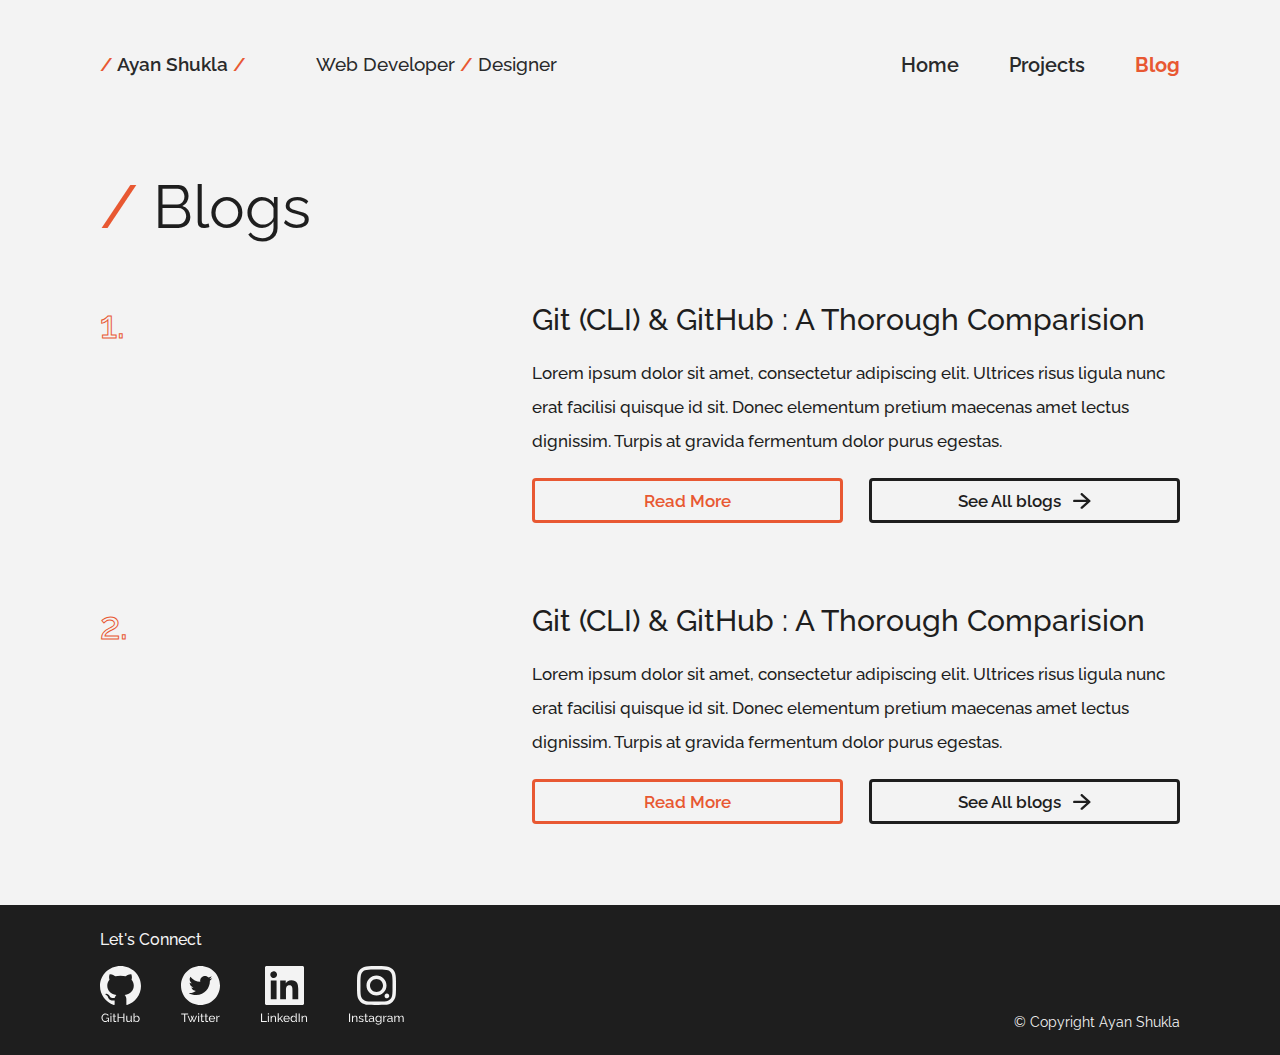
==== blogs.html @ 3f5d8463 "final commit" ====
<!DOCTYPE html>
<html lang="en">
<head>
    <meta charset="UTF-8">
    <meta name="viewport" content="width=device-width, initial-scale=1.0">
    <meta http-equiv="X-UA-Compatible" content="ie=edge">
    <title>Blog | Ayan Shukla</title>
    <link rel="stylesheet" href="styles.css">
    <script src='app.js' defer></script>
</head>
<body>
    <div class="wrapper">
            <div class="sidepanel">
                <img src="./images/cross.svg" alt="" class="cross">
                <div class="sidepanel-content">
                    <a href="index.html"><h1 class='side-font home-side'>Home</h1></a>
                    <a href="projects.html"><h1 class='side-font projects-side'>Projects</h1></a>
                    <a href="blogs.html"><h1 class='side-font blogs-side active'>Blogs</h1></a>
                </div>
                <div class="social-div">
                    <p><span>Find</span> Me Here</p>
                    <div class="social-side">
                    <a href=""><img src="./images/footer-icons/git.svg" alt=""></a>
                    <a href=""><img src="./images/footer-icons/twitter.svg" alt=""></a>
                    <a href=""><img src="./images/footer-icons/linkedin.svg" alt=""></a>
                    <a href=""><img src="./images/footer-icons/instagram.svg" alt=""></a>
                </div>
                </div>
            </div>
        <nav>
            <div class="nav-brand"><span class='name-slash'>/ </span>Ayan Shukla<span class='name-slash'> /</span></div>
            <!-- <img class='menu-icon' src="./images/menu-dark.svg" alt=""> -->
            <img class='menu-icon' src="./images/icons/menu-alt.svg" alt="">
            <br>
            <div class="nav-profession">Web Developer <span id='profession-slash'> / </span>Designer</div>
    
            <div class="nav-tabs">
                <a href="index.html"><p class="home-tab">Home</p></a>
                <a href="projects.html"><p class="projects-tab">Projects</p></a>
                <a href="blogs.html"><p class="blog-tab active-large">Blog</p></a>
            </div>
        </nav>
    </div>

    <section class="blogs blog-page">
            <div class="blog-wrapper">
                    <h1><span class='blog-slash'>/</span> Blogs</h1>

                    <div class="blog-item">
                        <p class='sr-no'>1.</p>
                        <img class='blog-pic1' src="./images/blog-1.png" alt="">
                        <div class="flex-blog">
                            <h3 class='blog-title blog-title-page'>Git (CLI) & GitHub : A Thorough Comparision</h3>
                            <p class='blog-desc blog-page-desc'>Lorem ipsum dolor sit amet, consectetur adipiscing elit. Ultrices risus ligula nunc erat facilisi quisque id sit. Donec elementum pretium maecenas amet lectus dignissim. Turpis at gravida fermentum dolor purus egestas.</p>
            
                            <button class='read-more'>
                                Read More
                            </button>
            
                            <button class='all-blogs blog-page-btn'>
                                <div class="all-blog-btn-content">
                                    See All blogs
                                    <img class='arrow-white' src="./images/arrow-black.svg" alt="">
                                </div>
                            </button>
                        </div>
                    </div>
        
                    <div class="blog-item">
                        <p class='sr-no'>2.</p>
                        <img class='blog-pic1' src="./images/laptop.png" alt="">
                        <div class="flex-blog">
                            <h3 class='blog-title blog-title-page'>Git (CLI) & GitHub : A Thorough Comparision</h3>
                            <p class='blog-desc blog-page-desc'>Lorem ipsum dolor sit amet, consectetur adipiscing elit. Ultrices risus ligula nunc erat facilisi quisque id sit. Donec elementum pretium maecenas amet lectus dignissim. Turpis at gravida fermentum dolor purus egestas.</p>
            
                            <button class='read-more'>
                                Read More
                            </button>
            
                            <button class='all-blogs blog-page-btn'>
                                <div class="all-blog-btn-content">
                                    See All blogs
                                    <img class='arrow-white' src="./images/arrow-black.svg" alt="">
                                </div>
                            </button>
                        </div>
                    </div>
                </div>
        </section>

        <footer class="footer">
                <div class="footer-wrapper">
                    <div class="footer-flex">
                        <p class='connect'>Let's Connect</p>
                        <div class="social">
                            <a href=""><img src="./images/footer-icons/git.svg" alt=""></a>
                            <a href=""><img src="./images/footer-icons/twitter.svg" alt=""></a>
                            <a href=""><img src="./images/footer-icons/linkedin.svg" alt=""></a>
                            <a href=""><img src="./images/footer-icons/instagram.svg" alt=""></a>
                        </div>
                    </div>
            
                    <p class='copy'>© Copyright Ayan Shukla</p>
                </div>
            </footer>
    </div>
</body>
</html>
---- styles.css ----
@import url("https://fonts.googleapis.com/css2?family=Raleway:wght@300;400;500;600&display=swap");

:root {
    --primary-color: #E85832;
    --black: #292A2B;
    --black-primary: #1e1e1e;
    --off-white: #f3f3f3;
    --dark-gray: #6B7280;
}

*{
    margin: 0;
    padding: 0;
    box-sizing: border-box;
}

/* img{width: 100%;} */

body {
    font-family: 'Raleway', sans-serif;
    background:var(--off-white);
    overflow-x: hidden;
    /* margin: auto auto; */
    /* border: 1px red solid; */
}

.wrapper{
    /* border: 1px red solid; */
    margin: 53px 100px 0 100px;
    max-width: 1240px;
}

.overflow{
    overflow: hidden;
}

a{
    text-decoration: none;
    outline: none;
}

.sidepanel{
    height: 100vh;
    width: 100vw;
    color: var(--off-white);
    background: var(--black-primary);
    position: absolute;
    top: 0;
    z-index: 100;
    padding: 30px 25px 0 25px;
    overflow: hidden;
    /* transform: translateX(977px); */
    /* transition: transform .6s ease-in-out; */
    display: none;
    /* border: 1px red solid; */
}

.cross{
    /* border: 1px red solid; */
    width: 20px;
    display: inline-block;
    float: right;
    margin-top: 11px;
    cursor: pointer;
}

.sidepanel-content{
    /* border: 1px red solid; */
    display: flex;
    flex-direction: column;
    width: 70%;
}

.side-font{
    font-family: 'Raleway', sans-serif;
    font-weight: 400;
    font-size: 40px;
    margin-bottom: 30px;
    color: var(--off-white);
}

.active{
    font-family: 'Raleway', sans-serif;
    font-weight: 600;
    color: var(--primary-color);
}

.social-div{
    /* border: red solid 1px; */
    margin-top: 280px;
}

.social-div p{
    font-family: 'Raleway', sans-serif;
    font-weight: 400;
}

.social-div p span{
    color: var(--primary-color);
}

.social-side{
    display: flex;
    justify-content: space-between;
    /* align-items: flex-start; */
    margin-top: 15px;
}

nav{
    /* border: 1px black solid; */
    /* margin:53px 100px 0 100px; */
    /* display: inline-block; */
    max-width: 1240px;
    /* max-width: 1440px; */
    display: grid;
    grid-template-columns: 20% 0px auto auto;
}

.nav-brand{
    font-size: 19px;
    font-weight: 600;
    /* border: 1px red solid; */
    /* display: inline-block; */
    color: var(--black);
    /* width: 25%; */
    /* margin-right: 7%; */
}

.nav-tabs{
    /* border: 1px red solid; */
    display: flex;
    /* margin-left: 265px; */
    justify-content: flex-end;
}

.nav-tabs a{
    font-size: 20px;
    font-weight: 600;
    color: var(--black);
    margin-left: 50px;
    /* border: 1px red solid; */
    transition: .3s all ease-in-out;
}

.nav-tabs a:hover{
    color: var(--primary-color);
    /* transition: .3s all ease-in-out; */
}

.active-large{
    font-family: 'Raleway', sans-serif;
    font-weight: 700;
    color: var(--primary-color);
}

.home-tab{
    margin-left: -50px;
}

.name-slash{
    color: var(--primary-color);
}

.nav-profession{
    /* border: 1px red solid; */
    font-size: 19px;
    /* margin-right: 19%; */
    font-weight: 500;
    display: inline-block;
    color: var(--black);
}

#profession-slash{
    font-weight: 600;
    color: var(--primary-color);
}

.menu-icon{
    float: right;
    padding-top: 5px;
    width: 32px;
    color: var(--black);
    cursor: pointer;
    display: none;
}

/** header **/

.hero {
  margin: 40px 0;
  /* border: 1px red solid; */
  display: inline-block;
  position: relative;
  width: 100%;
  height: 483px;
  /* height: 100%; */
  /* padding: 0 20px 0 20px; */
}

.banner{
    max-width: 100%;
}

.hero-bg {
    /* width: 380px; */
    width: 82%;
    /* height: 475px; */
    max-height: 85%;
    /* max-height: 100%; */
    margin: 20px auto 0 auto;
    margin-top: 50px;
    display: none;
    /* filter: blur(8px); */
    /* -webkit-filter: blur(9px); */
    /* border: 1px black solid; */
}

/* .my-pic{
    position: absolute;
    top: 0;
    right: 0;
    max-width: 350px;
    display: none;
} */

.hero-div{
    position: absolute;
    top: 60px;
    /* padding: 0 20px 0 20px; */
    /* border: 1px red solid; */
    height: 100%;
    width: 80%;
    /* display: flex; */
    /* margin: auto 0; */
}

.text{
    display: flex;
    justify-content: center;
    height: 100%;
}

.hero-heading{
    font-size: 95px;
    font-weight: 400;
    display: inline-block;
    color: var(--black);
    /* display: flex; */
    text-align: left;
    /* line-height: 1.22; */
    /* margin: auto; */
    /* border: red solid 1px; */
}

.or-bold{
    font-weight: 600;
    color: var(--primary-color);
}

/* Projects */

.projects{
    margin-top: 50px;
    /* border: 1px red solid; */
}

.projects h1{
    font-weight: 400;
    font-size: 60px;
    color: var(--black-primary);
}

.prj-slash{
    font-weight: 500;
    color: var(--primary-color);
}

.project-item{
    /* border: 1px red solid; */
    margin-top: 60px;
    margin-bottom: 30px;
    display:flex;
}

.flex-2{
    /* border: 1px solid black; */
    width: 40%;
    /* width: 100%; */
}

.item-2{
    /* border: 1px red solid; */
    margin-top: 50px;
    margin-bottom: 100px;
}

.sr-no{
    font-size: 38px;
    font-weight: 500;
    display: inline-block;
    /* border: 1px red solid; */
    color: var(--primary-color);
    -webkit-text-fill-color: transparent;
    -webkit-text-stroke-width: 1px;
}

.prj-title{
    font-weight: 500;
    font-size: 32px;
    color: var(--black-primary);
    /* grid-area: main-head; */
}

.project-pic{
    /* border: 1px red solid; */
    width: 55%;
    /* grid-area: img; */
    display: block;
    margin: auto;
    border-radius: 10px;
    /* margin-top: 20px; */
    -webkit-box-shadow: 3px 5px 16px 5px rgba(0,0,0,0.24); 
box-shadow: 3px 5px 16px 5px rgba(0,0,0,0.24);
}

.website-info{
    font-size: 15px;
    font-weight: 500;
    color: var(--primary-color);
    margin-top: 25px;
    /* margin-left: 10px; */
    /* grid-area: small-head; */
}

.project-desc{
    font-size: 17px;
    font-weight: 500;
    color: var(--black-primary);
    line-height: 2;
    /* border:1px red solid; */
    margin-top: 13px;
    /* grid-area: para; */
}

.demo-btn-content{
    /* border: 1px red solid; */
    display: flex;
    align-items: center;
    justify-content: center;
}

.demo{
    width: 48%;
    height: 45px;
    border: 3px solid var(--primary-color);
    border-radius: 4px;
    font-family: 'Raleway', sans-serif;
    font-size: 17px;
    font-weight: 600;
    color: var(--primary-color);
    background: none;
    text-align: center;
    padding-right: 15px;
    display: inline-block;
    align-items: center;
    justify-content: center;
    position: relative;
    margin-top: 20px;
    outline: none;
    cursor: pointer;
    /* grid-area: btn1; */
}

.dot{
    width: 15px;
    height: 15px;
    background-color: var(--primary-color);
    border-radius: 50%;
    margin-right: 15px;
}

.source-btn-content{
    /* border: 1px red solid; */
    display: flex;
    justify-content: center;
}

.source{
    width: 48%;
    height: 45px;
    border: 3px solid var(--black-primary);
    border-radius: 4px;
    font-family: 'Raleway', sans-serif;
    font-size: 17px;
    font-weight: 600;
    color: var(--black-primary);
    background: none;
    display: inline-block;
    float: right;
    position: relative;
    /* padding-right: 30px; */
    margin-top: 20px;
    outline: none;
    cursor: pointer;
    /* grid-area: btn2; */
}

.source-icon{
    width: 22px;
    margin-left: 10px;
}

.view-more-btn-content{
    display: flex;
    /* border: 1px red solid; */
    justify-content: center;
}

.view-more{
    /* width: 200px; */
    width: 100%;
    height: 50px;
    border: 3px solid var(--black-primary);
    border-radius: 4px;
    font-family: 'Raleway', sans-serif;
    font-size: 19px;
    font-weight: 600;
    color: var(--black-primary);
    background: none;
    position: relative;
    margin-top: 20px;
    /* padding-right: 40px; */
    outline: none;
    cursor: pointer;
    /* grid-area: btn3; */
}

.arrow-icon{
    width: 20px;
    margin-left: 20px;
}

/** blogs **/

.blogs{
    background: var(--black-primary);
    /* margin-top: 50px; */
    /* padding-top: 30px; */
    padding: 30px 100px 1px 100px;
    /* max-width: 1440px; */
    /* max-width: 100%; */
}

.blog-wrapper{
    max-width: 1240px;
    margin: auto;
}

.blog-item{
    /* border: 1px red solid; */
    display: flex;
    margin-bottom: 80px;
}

.flex-blog{
    /* border: solid green 1px; */
    width: 60%;
}

.blogs h1{
    font-weight: 400;
    font-size: 60px;
    color: var(--off-white);
    /* border: 1px red solid; */
    margin-bottom: 40px;
}

.blog-slash{
    font-weight: 500;
    color: var(--primary-color);
}

.blog-pic1{
    /* width: 330px; */
    width: 30%;
    /* border: 1px red solid; */
    display: block;
    margin: auto;
    /* margin: -45px auto 0 auto; */
}

.blog-title{
    font-weight: 400;
    font-size: 30px;
    color: var(--off-white);
    /* margin-top: 30px; */
}

.blog-desc{
    font-size: 17px;
    font-weight: 400;
    color: var(--off-white);
    line-height: 2;
    /* border:1px red solid; */
    margin-top: 19px;
    /* padding-bottom: 50px; */
}

.read-more{
    width: 48%;
    height: 45px;
    border: 3px solid var(--primary-color);
    border-radius: 4px;
    font-family: 'Raleway', sans-serif;
    font-size: 17px;
    font-weight: 600;
    color: var(--primary-color);
    background: none;
    text-align: center;
    /* padding-left: 15px; */
    display: inline-block;
    align-items: center;
    justify-content: center;
    position: relative;
    margin-top: 20px;
    outline: none;
    cursor: pointer;
    /* margin-bottom: 80px; */
}

.all-blog-btn-content{
    display: flex;
    /* border: 1px red solid; */
    justify-content: center;
}

.all-blogs{
    width: 48%;
    height: 45px;
    border: 3px solid var(--off-white);
    border-radius: 4px;
    font-family: 'Raleway', sans-serif;
    font-size: 17px;
    font-weight: 600;
    color: var(--off-white);
    background: none;
    display: inline-block;
    float: right;
    position: relative;
    /* padding-right: 25px; */
    margin-top: 20px;
    outline: none;
    cursor: pointer;
    text-align: center;
    /* margin-bottom: 50px; */
}

.arrow-white{
    width: 18px;
    margin-left: 12px;
}

/* Skill Set */

.skillset{
    background: var(--primary-color);
    padding: 50px 100px 50px 100px;
}

.skill-wrapper{
    max-width: 1240px;
    margin: auto;
}

.skillset h1{
    font-weight: 500;
    font-size: 60px;
    color: var(--black-primary);
    /* border: 1px red solid; */
    margin-bottom: 70px;
}

.skillset img{
    width: 130px;
}

.figma{
    width: 180px;
    height: 180px;
}

.column-1{
    /* border: 1px red solid; */
    display: flex;
    justify-content: space-between;
    margin-bottom: 50px;
}

.column-2{
    /* border: 1px red solid; */
    display: flex;
    justify-content: space-between;
    margin-bottom: 50px;
}

.column-3{
    /* border: 1px red solid; */
    display: flex;
    justify-content: space-around;
}

/** footers **/

footer{
    background: var(--black-primary);
    padding: 25px 100px 25px 100px;
}

.footer-wrapper{
    max-width: 1280;
    margin: auto;
    display: flex;
    justify-content: space-between;
    align-items: flex-end;
}

.connect{
    font-family: 'Raleway', sans-serif;
    color: var(--off-white);
    font-weight: 500;
    /* border: 1px red solid; */
    /* padding-left: 30px; */
}

.social{
    /* border: 1px red solid; */
    /* padding-left: 30px; */
    /* padding-right: 90px; */
    display: flex;
    /* justify-content: space-between; */
    /* padding-right: 30px; */
    margin-top: 17px;
}

.social a{
    margin-right: 40px;
}

.copy{
    font-family: 'Raleway', sans-serif;
    color: var(--off-white);
    font-weight: 400;
    /* border: 1px red solid; */
    /* padding-left: 30px; */
    /* margin-top: 25px; */
    font-size: 14px;
}

.project-page{
    /* border: 1px red solid; */
    margin-top: 100px;
}

.blog-page{
    background: var(--off-white);
    margin-top: 65px;
}

.blog-page h1{
    color: var(--black-primary);
    margin-bottom: 60px;
}

.blog-title-page{
    color: var(--black-primary);
    font-weight: 500;
}

.blog-page-desc{
    color: var(--black-primary);
    font-weight: 500;
}

.blog-page-btn{
    border: 3px solid var(--black-primary);
    color: var(--black-primary);
}

/* ********************************************************************************************************************* */

@media screen and (max-width: 1000px) {
    body{
        overflow-x: hidden;
    }

    .wrapper{
        /* border: 1px red solid; */
        margin: 38px 20px 0 20px;
    }

    .banner{
        display: none;
    }

    nav{
        width: 100%;
        /* background: red; */
        display: block;
        /* padding:38px 20px 0 20px; */
    }

    .nav-tabs{
        /* border: 1px red solid; */
        display: none;
        /* margin-left: 265px; */
    }

    .sidepanel{
        display: block;
        transform: translateX(1001px);
        transition: transform .5s ease-in-out;
        overflow: hidden;
        position: fixed;
        z-index: 200;
        padding: 30px 40px 0 40px;
    }

    .sidepanel-open{
        transform: translateX(-20px);
        overflow: hidden;
    }

    .hero-bg {
        /* width: 380px; */
        width: 82%;
        /* height: 475px; */
        height: 100%;
        display: block;
        margin: auto;
        filter: blur(8px);
        -webkit-filter: blur(9px);
        /* border: 1px red solid; */
    }

    .social-side{
        display: block;
        margin-top: 15px;
    }

    .social-side a{
        margin-right: 30px;
    }

    .nav-brand{
        font-size: 25px;
        /* border: 1px red solid; */
        display: inline;
    }

    .nav-profession{
        margin-top: 15px;
        font-size: 19px;
    }

    .menu-icon{
        display: block;
        width: 32px;
    }

    .hero-heading{
        font-size: 55px;
        line-height: 1.22;
        /* padding:38px 35px 0 35px; */
        /* border: 1px red solid; */
    }
    
    .hero-div{
        top: -5px;
        max-width: 630px;
        /* width: 100%; */
        /* border: 1px red solid; */
    }

    .projects{
        margin-top: 0px;
    }

    .flex-2{
        width: 100%;
    }

    .projects h1{
        font-weight: 400;
        font-size: 40px;
        color: var(--black-primary);
    }

    .prj-title{
        margin-top: 20px;
    }

    .project-pic{
        width: 100%;
        margin-top: 20px;

    }

    .project-item{
        display: block;
        margin-top: 40px;
    }

    .demo{
        width: 49%;
        height: 40px;
        /* font-size: 15px; */
    }
    
    .dot{
        margin-right: 15px;
    }

    .source{
        width: 49%;
        height: 40px;
        font-size: 15px;
    }
    
    .source-icon{
        margin-left: 10px;
        width: 20px;
    }

    .view-more{
        width: 100%;
        height: 40px;
        font-size: 16px;
        margin-top: 15px;
 
    }
    
    .arrow-icon{
        width: 18px;
        margin-left: 20px;
    }

    .read-more{
        width: 49%;
        height: 40px;
        font-size: 16px;
    }

    .blogs{
        background: var(--black-primary);
        margin-top: 10px;
        padding: 30px 20px 1px 20px;
        /* border: 1px red solid; */
        margin-top: 30px;
    }

    .blog-page h1{
        font-size: 50px;
        margin-bottom: 80px;
    }

    .blog-item{
        display: block;
    }

    .blog-title{
        margin-top: 30px;
    }
    
    .all-blogs{
        width: 49%;
        height: 40px;
        font-size: 16px;
    }

    .blog-pic1{
        width: 80%;
        display: block;
        margin: auto;
        margin: -45px auto 0 auto;
    }

    .flex-blog{
        width: 100%;
    }
    
    .arrow-white{
        width: 16px;
        margin-left: 12px;
    }

    .skillset{
        background: var(--primary-color);
        padding: 50px 20px;
    }

    .skillset img{
        width: 70px;
    }

    .figma{
        width: 110px;
        height: 110px;
    }

    .copy{
        font-size: 13px;
    }

    footer{
        background: var(--black-primary);
        padding: 25px 20px;
    }

    .copy{
        font-family: 'Raleway', sans-serif;
        color: var(--off-white);
        font-weight: 400;
        /* border: 1px red solid; */
        /* padding-left: 30px; */
        margin-top: 25px;
        font-size: 14px;
    }

    .project-page{
        /* border: 1px red solid; */
        margin-top: 50px;
    }

    .blog-page{
        background: var(--off-white);
        /* margin-top: 65px; */
    }
    
    .blog-page h1{
        color: var(--black-primary);
        margin-bottom: 40px;

    }
    
    .blog-title-page{
        color: var(--black-primary);
        font-weight: 500;
    }
    
    .blog-page-desc{
        color: var(--black-primary);
        font-weight: 500;
    }
    
    .blog-page-btn{
        border: 3px solid var(--black-primary);
        color: var(--black-primary);
    }
  }

  @media screen and (max-width: 768px){
    .hero-heading{
        font-size: 55px;
        line-height: 1.22;
    }
    
    .hero-div{
        top: -5px;
        width: 100%;
    }

    .footer-wrapper{
        /* max-width: 1280; */
        /* margin: auto; */
        display: block;
        /* justify-content: space-between; */
        /* align-items: flex-end; */
    }
}

/* ********************************************************************************************************************** */

  @media screen and (max-width: 475px) {
    body{
        overflow-x: hidden;
    }

    .wrapper{
        /* border: 1px red solid; */
        margin: 38px 20px 0 20px;
    }

    nav{
        width: 100%;
        /* padding:38px 20px 0 20px; */
    }

    .banner{
        display: none;
    }

    .hero-bg {
        /* width: 380px; */
        width: 82%;
        /* height: 475px; */
        height: 100%;
        display: block;
        margin: auto;
        filter: blur(8px);
        -webkit-filter: blur(9px);
        /* border: 1px red solid; */
    }

    .sidepanel{
        display: block;
        transform: translateX(480px);
        transition: transform .5s ease-in-out;
        position: fixed;
        z-index: 200;
        overflow: hidden;
        padding: 30px 25px 0 25px;
    }

    .sidepanel-open{
        transform: translateX(-20px);
    }

    .nav-brand{
        font-size: 22px;
    }

    .nav-profession{
        font-size: 16px;
        margin-top: 15px;
    }

    .menu-icon{
        width: 27px;
    }

    .hero-heading{
        font-size: 43px;
        /* font-size: 35px; */
        line-height: 1.22;
        /* border: 1px red solid; */
    }

    .hero-div{
        top: -5px;
        width: 100%;
    }

    .hero{
        height: 380px;
        /* border: 1px red solid; */
    }

    .projects{
        margin-top: 0px;
    }

    .flex-2{
        width: 100%;
    }

    .project-item{
        display: block;
        margin-top: 25px;
    }

    .prj-title{
        margin-top: 20px;
    }

    .project-pic{
        width: 100%;
        margin-top: 20px;
    }

    .projects h1{
        font-size: 35px;
    }

    .prj-title{
        font-size: 24px;
    }

    .demo{
        width: 49%;
        height: 40px;
        font-size: 15px;
      
    }
    
    .dot{
        width: 13.5px;
        height: 13.5px;
        margin-right: 10px;
    }

    .source{
        width: 49%;
        height: 40px;
        font-size: 15px;
    }
    
    .source-icon{
        margin-left: 10px;
        width: 20px;
    }

    .view-more{
        width: 100%;
        height: 40px;
        font-size: 16px;
        margin-top: 15px;
 
    }
    
    .arrow-icon{
        width: 18px;
        margin-left: 20px;

    }

    .read-more{
        width: 49%;
        height: 40px;
        font-size: 16px;
    }

    .blogs{
        background: var(--black-primary);
        padding: 30px 20px 1px 20px;
        margin-top: 30px;
    }

    .blog-page h1{
        margin-bottom: 40px;
    }

    .blog-item{
        display: block;
    }

    .blog-pic1{
        width: 80%;
        display: block;
        margin: auto;
        margin: -45px auto 0 auto;
    }

    .flex-blog{
        width: 100%;
    }
    
    .all-blogs{
        width: 49%;
        height: 40px;
        font-size: 16px;
    }
    
    .arrow-white{
        margin-left: 12px;
        width: 16px;
    }

    .blog-title{
        font-size: 23px;
        margin-top: 30px;
    }
    
    .blog-desc{
        font-size: 15px;
        font-weight: 400;
    }

    .flex img{
        width: 60px;
    }

    .figma{
        width: 80px;
        height: 80px;
    }

    .social img{
        width: 85%;
    }

    .copy{
        font-size: 10px;
        margin-top: 25px;
    }

    footer{
        background: var(--black-primary);
        padding: 25px 20px;
    }

    .skillset h1{
        font-size: 55px;
    }

    .project-page{
        margin-top: 50px;
    }
    
    .blog-page{
    background: var(--off-white);
    /* margin-top: 65px; */
}

.blog-page h1{
    margin-top: 0;
    color: var(--black-primary);
}

.blog-title-page{
    color: var(--black-primary);
    font-weight: 500;
}

.blog-page-desc{
    color: var(--black-primary);
    font-weight: 500;
}

.blog-page-btn{
    border: 3px solid var(--black-primary);
    color: var(--black-primary);
}
    
  }

  @media screen and (min-width: 580px){
    .hero{
        height: 370px;
    }
  }

  @media screen and (min-width: 1440px){
    body{
        /* background: red; */
        margin: 0 auto;
    }

    .wrapper{
        /* border: 1px red solid; */
        margin: 53px auto 0 auto;
    }
  }

  @media screen and (max-width: 1366px) and (min-width: 1306px){
    .hero-heading{
        font-size: 90px;
    }
  }

  @media screen and (max-width: 1306px) and (min-width: 1220px){
    .hero-heading{
        font-size: 83px;
    }

    .hero-div{
        top: 50px;
    }
  }

  @media screen and (max-width: 1220px) and (min-width: 1158px){
    .hero-heading{
        font-size: 78px;
    }

    .hero-div{
        top: 50px;
    }
  }

  @media screen and (max-width: 1158px) and (min-width: 1061px){
    .hero-heading{
        font-size: 70px;
    }

    .hero-div{
        top: 50px;
    }
  }

  @media screen and (max-width: 1061px) and (min-width: 1000px){
    .hero-heading{
        font-size: 65px;
    }

    .hero-div{
        top: 40px;
    }
  }

  /* ******************************************************************************************************* */
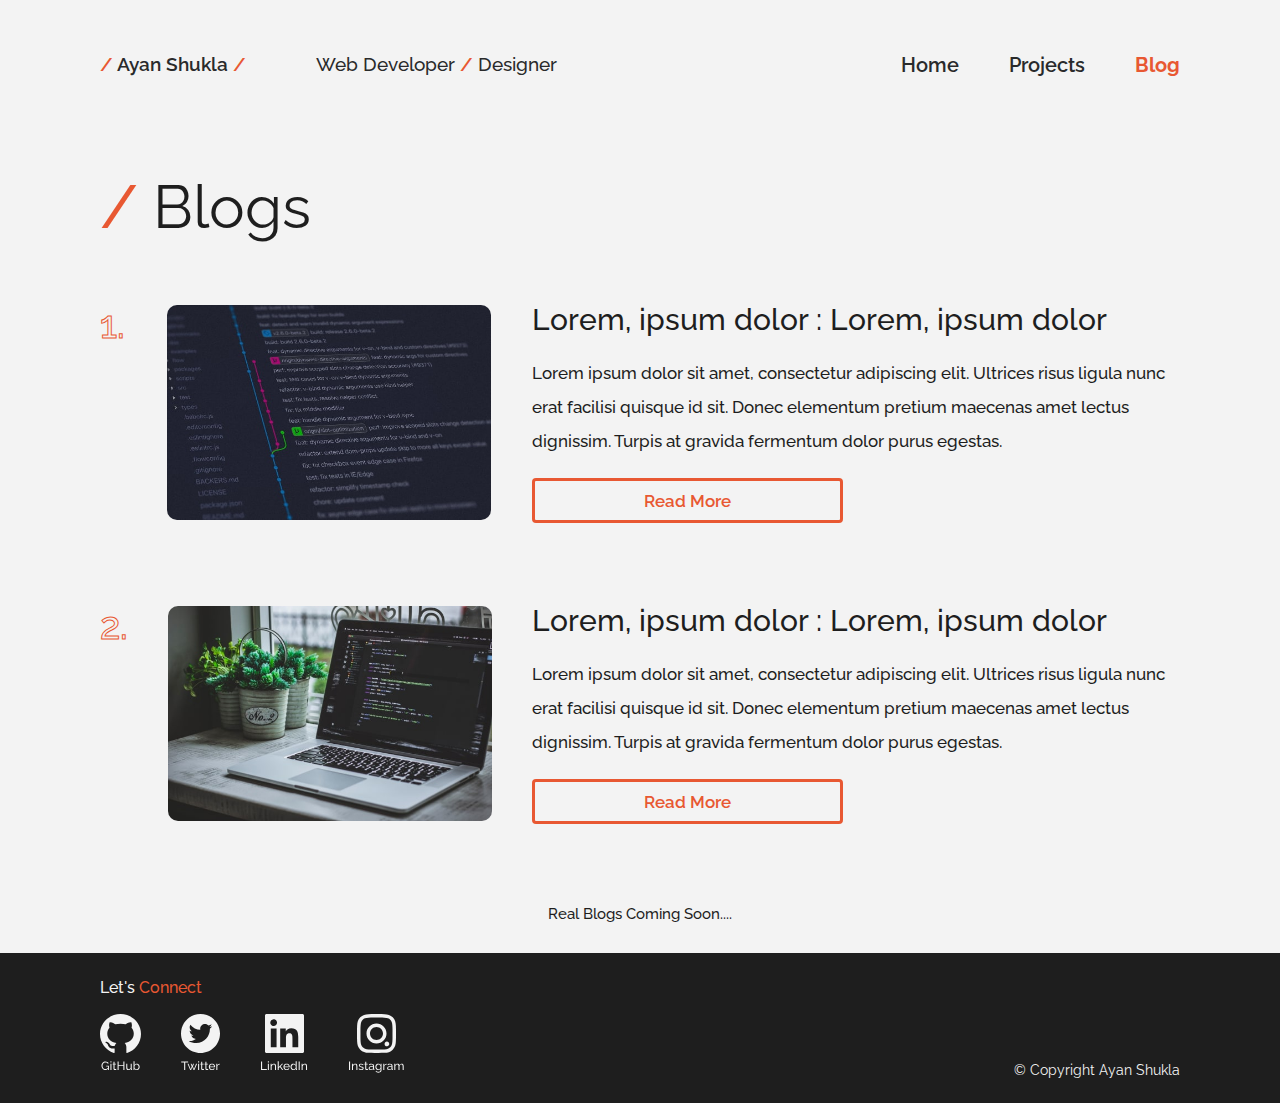
==== commit 55c6c79d: "added Links" ====
--- a/blogs.html
+++ b/blogs.html
@@ -20,15 +20,15 @@
                 <div class="social-div">
                     <p><span>Find</span> Me Here</p>
                     <div class="social-side">
-                    <a href=""><img src="./images/footer-icons/git.svg" alt=""></a>
-                    <a href=""><img src="./images/footer-icons/twitter.svg" alt=""></a>
-                    <a href=""><img src="./images/footer-icons/linkedin.svg" alt=""></a>
-                    <a href=""><img src="./images/footer-icons/instagram.svg" alt=""></a>
-                </div>
+                        <a target="blank" href="https://github.com/Ayan4"><img src="./images/footer-icons/git.svg" alt=""></a>
+                        <a target="blank" href="https://twitter.com/AyanShukla4"><img src="./images/footer-icons/twitter.svg" alt=""></a>
+                        <a target="blank" href="https://www.linkedin.com/in/ayanshukla/"><img src="./images/footer-icons/linkedin.svg" alt=""></a>
+                        <a target="blank" href="https://www.instagram.com/aayn4/?"><img src="./images/footer-icons/instagram.svg" alt=""></a>
+                    </div>
                 </div>
             </div>
         <nav>
-            <div class="nav-brand"><span class='name-slash'>/ </span>Ayan Shukla<span class='name-slash'> /</span></div>
+            <a href="index.html"><div class="nav-brand"><span class='name-slash'>/ </span>Ayan Shukla<span class='name-slash'> /</span></div></a>
             <!-- <img class='menu-icon' src="./images/menu-dark.svg" alt=""> -->
             <img class='menu-icon' src="./images/icons/menu-alt.svg" alt="">
             <br>
@@ -48,55 +48,45 @@
 
                     <div class="blog-item">
                         <p class='sr-no'>1.</p>
-                        <img class='blog-pic1' src="./images/blog-1.png" alt="">
+                        <img class='blog-pic1' src="./images/blog-1.jpg" alt="">
                         <div class="flex-blog">
-                            <h3 class='blog-title blog-title-page'>Git (CLI) & GitHub : A Thorough Comparision</h3>
+                            <h3 class='blog-title blog-title-page'>Lorem, ipsum dolor : Lorem, ipsum dolor</h3>
                             <p class='blog-desc blog-page-desc'>Lorem ipsum dolor sit amet, consectetur adipiscing elit. Ultrices risus ligula nunc erat facilisi quisque id sit. Donec elementum pretium maecenas amet lectus dignissim. Turpis at gravida fermentum dolor purus egestas.</p>
             
-                            <button class='read-more'>
+                            <button class='read-more blog-page-btn'>
                                 Read More
-                            </button>
-            
-                            <button class='all-blogs blog-page-btn'>
-                                <div class="all-blog-btn-content">
-                                    See All blogs
-                                    <img class='arrow-white' src="./images/arrow-black.svg" alt="">
-                                </div>
                             </button>
                         </div>
                     </div>
         
                     <div class="blog-item">
                         <p class='sr-no'>2.</p>
-                        <img class='blog-pic1' src="./images/laptop.png" alt="">
+                        <img class='blog-pic1' src="./images/laptop.jpg" alt="">
                         <div class="flex-blog">
-                            <h3 class='blog-title blog-title-page'>Git (CLI) & GitHub : A Thorough Comparision</h3>
+                            <h3 class='blog-title blog-title-page'>Lorem, ipsum dolor : Lorem, ipsum dolor</h3>
                             <p class='blog-desc blog-page-desc'>Lorem ipsum dolor sit amet, consectetur adipiscing elit. Ultrices risus ligula nunc erat facilisi quisque id sit. Donec elementum pretium maecenas amet lectus dignissim. Turpis at gravida fermentum dolor purus egestas.</p>
             
-                            <button class='read-more'>
+                            <button class='read-more blog-page-btn'>
                                 Read More
-                            </button>
-            
-                            <button class='all-blogs blog-page-btn'>
-                                <div class="all-blog-btn-content">
-                                    See All blogs
-                                    <img class='arrow-white' src="./images/arrow-black.svg" alt="">
-                                </div>
                             </button>
                         </div>
                     </div>
                 </div>
         </section>
 
+        <div class="more-blogs">
+            Real Blogs Coming Soon....
+        </div>
+
         <footer class="footer">
                 <div class="footer-wrapper">
                     <div class="footer-flex">
-                        <p class='connect'>Let's Connect</p>
+                        <p class='connect'>Let's <span class='connect-or'>Connect</span></p>
                         <div class="social">
-                            <a href=""><img src="./images/footer-icons/git.svg" alt=""></a>
-                            <a href=""><img src="./images/footer-icons/twitter.svg" alt=""></a>
-                            <a href=""><img src="./images/footer-icons/linkedin.svg" alt=""></a>
-                            <a href=""><img src="./images/footer-icons/instagram.svg" alt=""></a>
+                            <a target="blank" href="https://github.com/Ayan4"><img src="./images/footer-icons/git.svg" alt=""></a>
+                            <a target="blank" href="https://twitter.com/AyanShukla4"><img src="./images/footer-icons/twitter.svg" alt=""></a>
+                            <a target="blank" href="https://www.linkedin.com/in/ayanshukla/"><img src="./images/footer-icons/linkedin.svg" alt=""></a>
+                            <a target="blank" href="https://www.instagram.com/aayn4/?hl=en"><img src="./images/footer-icons/instagram.svg" alt=""></a>
                         </div>
                     </div>
             
--- a/styles.css
+++ b/styles.css
@@ -487,6 +487,7 @@
     display: block;
     margin: auto;
     /* margin: -45px auto 0 auto; */
+    border-radius: 10px;
 }
 
 .blog-title{
@@ -632,6 +633,10 @@
     /* padding-left: 30px; */
 }
 
+.connect-or{
+    color: var(--primary-color);
+}
+
 .social{
     /* border: 1px red solid; */
     /* padding-left: 30px; */
@@ -681,9 +686,19 @@
     font-weight: 500;
 }
 
-.blog-page-btn{
+/* .blog-page-btn{
     border: 3px solid var(--black-primary);
     color: var(--black-primary);
+} */
+
+.more-blogs{
+    /* border: 1px red solid; */
+    display: flex;
+    justify-content: center;
+    margin-bottom: 30px;
+    font-weight: 500;
+    color: var(--black-primary);
+    font-size: 15px;
 }
 
 /* ********************************************************************************************************************* */
@@ -855,10 +870,10 @@
         margin-top: 10px;
         padding: 30px 20px 1px 20px;
         /* border: 1px red solid; */
-        margin-top: 30px;
-    }
-
-    .blog-page h1{
+        margin-top: 15px;
+    }
+
+    .blogs h1{
         font-size: 50px;
         margin-bottom: 80px;
     }
@@ -953,8 +968,7 @@
     }
     
     .blog-page-btn{
-        border: 3px solid var(--black-primary);
-        color: var(--black-primary);
+        width: 100%;
     }
   }
 
@@ -1132,11 +1146,12 @@
     .blogs{
         background: var(--black-primary);
         padding: 30px 20px 1px 20px;
-        margin-top: 30px;
-    }
-
-    .blog-page h1{
-        margin-bottom: 40px;
+        margin-top: 15px;
+        /* border: 1px red solid; */
+    }
+
+    .blogs h1{
+        margin-bottom: 20px;
     }
 
     .blog-item{
@@ -1211,27 +1226,41 @@
     /* margin-top: 65px; */
 }
 
-.blog-page h1{
-    margin-top: 0;
-    color: var(--black-primary);
-}
-
-.blog-title-page{
-    color: var(--black-primary);
-    font-weight: 500;
-}
-
-.blog-page-desc{
-    color: var(--black-primary);
-    font-weight: 500;
-}
-
-.blog-page-btn{
-    border: 3px solid var(--black-primary);
-    color: var(--black-primary);
-}
-    
+    .blog-page h1{
+        margin-top: 0;
+        color: var(--black-primary);
+        font-size: 35px;
+    }
+
+    .blog-title-page{
+        color: var(--black-primary);
+        font-weight: 500;
+    }
+
+    .blog-page-desc{
+        color: var(--black-primary);
+        font-weight: 500;
+    }
+
+    .blog-page-btn{
+        width: 100%;
+    } 
   }
+
+  @media screen and (max-width: 373px){
+    .hero-heading{
+        font-size: 36px;
+        line-height: 1.22;
+    }
+    
+    .projects h1{
+        font-size: 30px;
+    }
+
+    .skillset h1{
+        font-size: 45px;
+    }
+}
 
   @media screen and (min-width: 580px){
     .hero{
